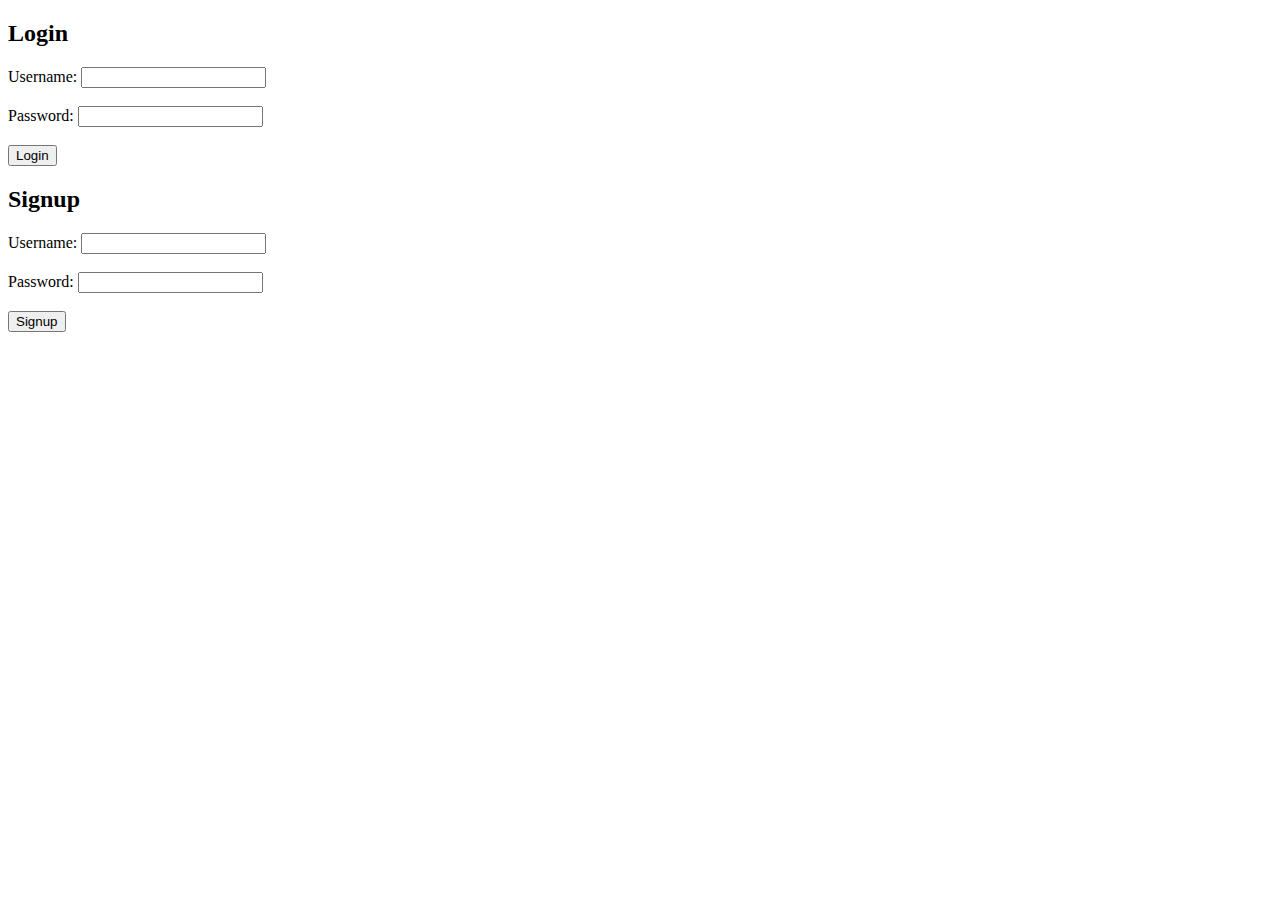
==== index.html @ 12bb6545 "index.html" ====
<!DOCTYPE html>
<html lang="en">
<head>
    <meta charset="UTF-8">
    <meta name="viewport" content="width=device-width, initial-scale=1.0">
    <title>Login & Signup</title>
    <link rel="stylesheet" href="styles.css">
</head>
<body>
    <div class="container">
        <div class="login-container">
            <h2>Login</h2>
            <form id="loginForm">
                <label for="loginUsername">Username:</label>
                <input type="text" id="loginUsername" name="loginUsername" required><br><br>
                <label for="loginPassword">Password:</label>
                <input type="password" id="loginPassword" name="loginPassword" required><br><br>
                <button type="submit">Login</button>
            </form>
            <p id="loginMessage"></p>
        </div>
        <div class="signup-container">
            <h2>Signup</h2>
            <form id="signupForm">
                <label for="signupUsername">Username:</label>
                <input type="text" id="signupUsername" name="signupUsername" required><br><br>
                <label for="signupPassword">Password:</label>
                <input type="password" id="signupPassword" name="signupPassword" required><br><br>
                <button type="submit">Signup</button>
            </form>
            <p id="signupMessage"></p>
        </div>
    </div>

    <script src="login.js"></script>
    <script src="signup.js"></script>
</body>
</html>
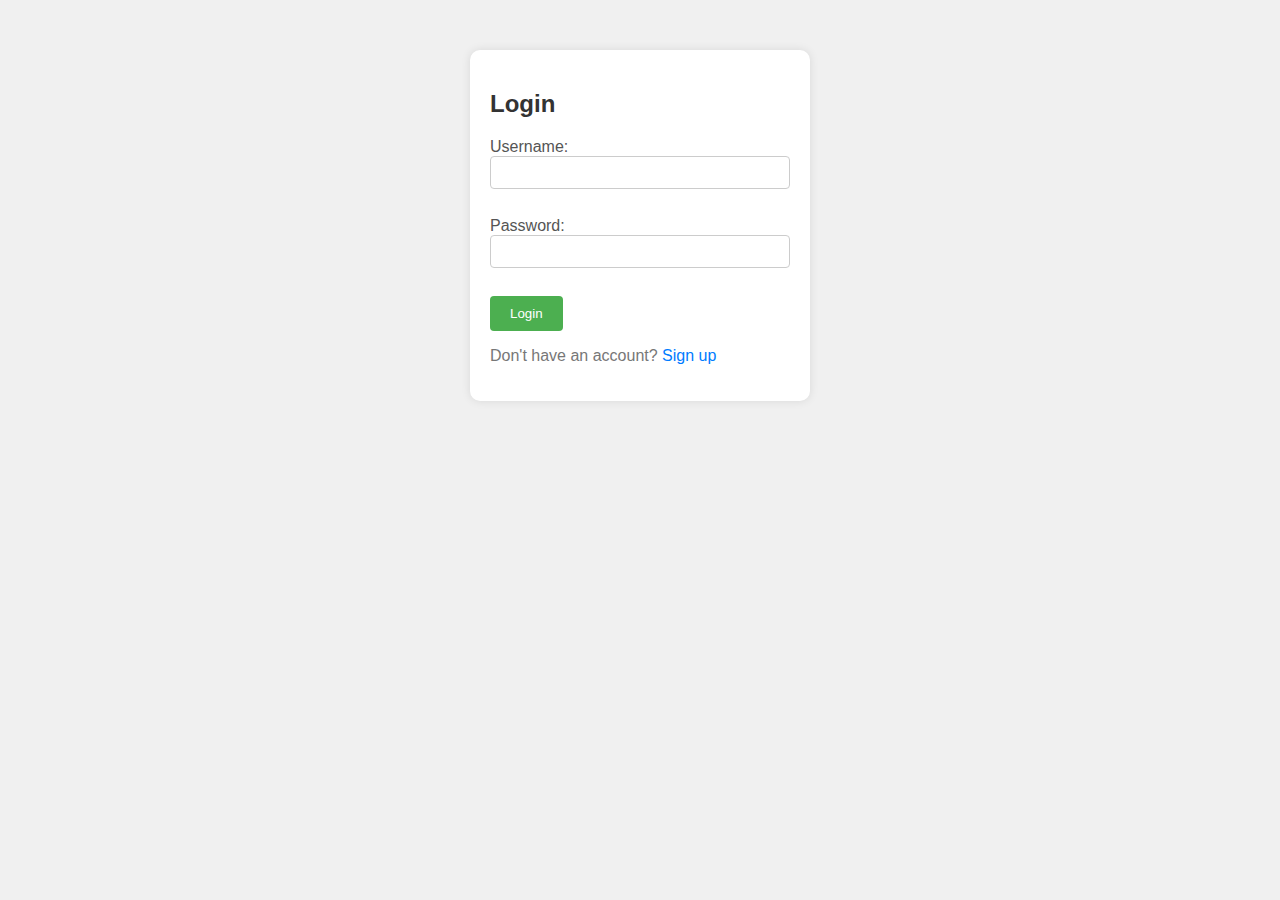
==== commit b3f2d913: "index.html" ====
--- a/index.html
+++ b/index.html
@@ -3,36 +3,24 @@
 <head>
     <meta charset="UTF-8">
     <meta name="viewport" content="width=device-width, initial-scale=1.0">
-    <title>Login & Signup</title>
+    <title>Login</title>
     <link rel="stylesheet" href="styles.css">
 </head>
 <body>
     <div class="container">
-        <div class="login-container">
-            <h2>Login</h2>
-            <form id="loginForm">
-                <label for="loginUsername">Username:</label>
-                <input type="text" id="loginUsername" name="loginUsername" required><br><br>
-                <label for="loginPassword">Password:</label>
-                <input type="password" id="loginPassword" name="loginPassword" required><br><br>
-                <button type="submit">Login</button>
-            </form>
-            <p id="loginMessage"></p>
-        </div>
-        <div class="signup-container">
-            <h2>Signup</h2>
-            <form id="signupForm">
-                <label for="signupUsername">Username:</label>
-                <input type="text" id="signupUsername" name="signupUsername" required><br><br>
-                <label for="signupPassword">Password:</label>
-                <input type="password" id="signupPassword" name="signupPassword" required><br><br>
-                <button type="submit">Signup</button>
-            </form>
-            <p id="signupMessage"></p>
-        </div>
+        <h2>Login</h2>
+        <form id="loginForm">
+            <label for="loginUsername">Username:</label>
+            <input type="text" id="loginUsername" name="loginUsername" required><br><br>
+            <label for="loginPassword">Password:</label>
+            <input type="password" id="loginPassword" name="loginPassword" required><br><br>
+            <button type="submit">Login</button>
+        </form>
+        <p id="loginMessage"></p>
+
+        <p>Don't have an account? <a href="signup.html">Sign up</a></p>
     </div>
 
     <script src="login.js"></script>
-    <script src="signup.js"></script>
 </body>
 </html>
--- a/styles.css
+++ b/styles.css
@@ -0,0 +1,58 @@
+body {
+    background-color: #f0f0f0;
+    font-family: Arial, sans-serif;
+}
+
+.container {
+    width: 300px;
+    margin: 50px auto;
+    background-color: #fff;
+    padding: 20px;
+    border-radius: 10px;
+    box-shadow: 0 0 10px rgba(0, 0, 0, 0.1);
+}
+
+h2 {
+    color: #333;
+}
+
+label {
+    color: #555;
+}
+
+input[type="text"],
+input[type="password"] {
+    width: 100%;
+    padding: 8px;
+    margin-bottom: 10px;
+    border: 1px solid #ccc;
+    border-radius: 4px;
+    box-sizing: border-box;
+}
+
+button {
+    background-color: #4caf50;
+    color: white;
+    padding: 10px 20px;
+    border: none;
+    border-radius: 4px;
+    cursor: pointer;
+}
+
+button:hover {
+    background-color: #45a049;
+}
+
+p {
+    color: #777;
+    margin-top: 10px;
+}
+
+a {
+    color: #007bff;
+    text-decoration: none;
+}
+
+a:hover {
+    text-decoration: underline;
+}
